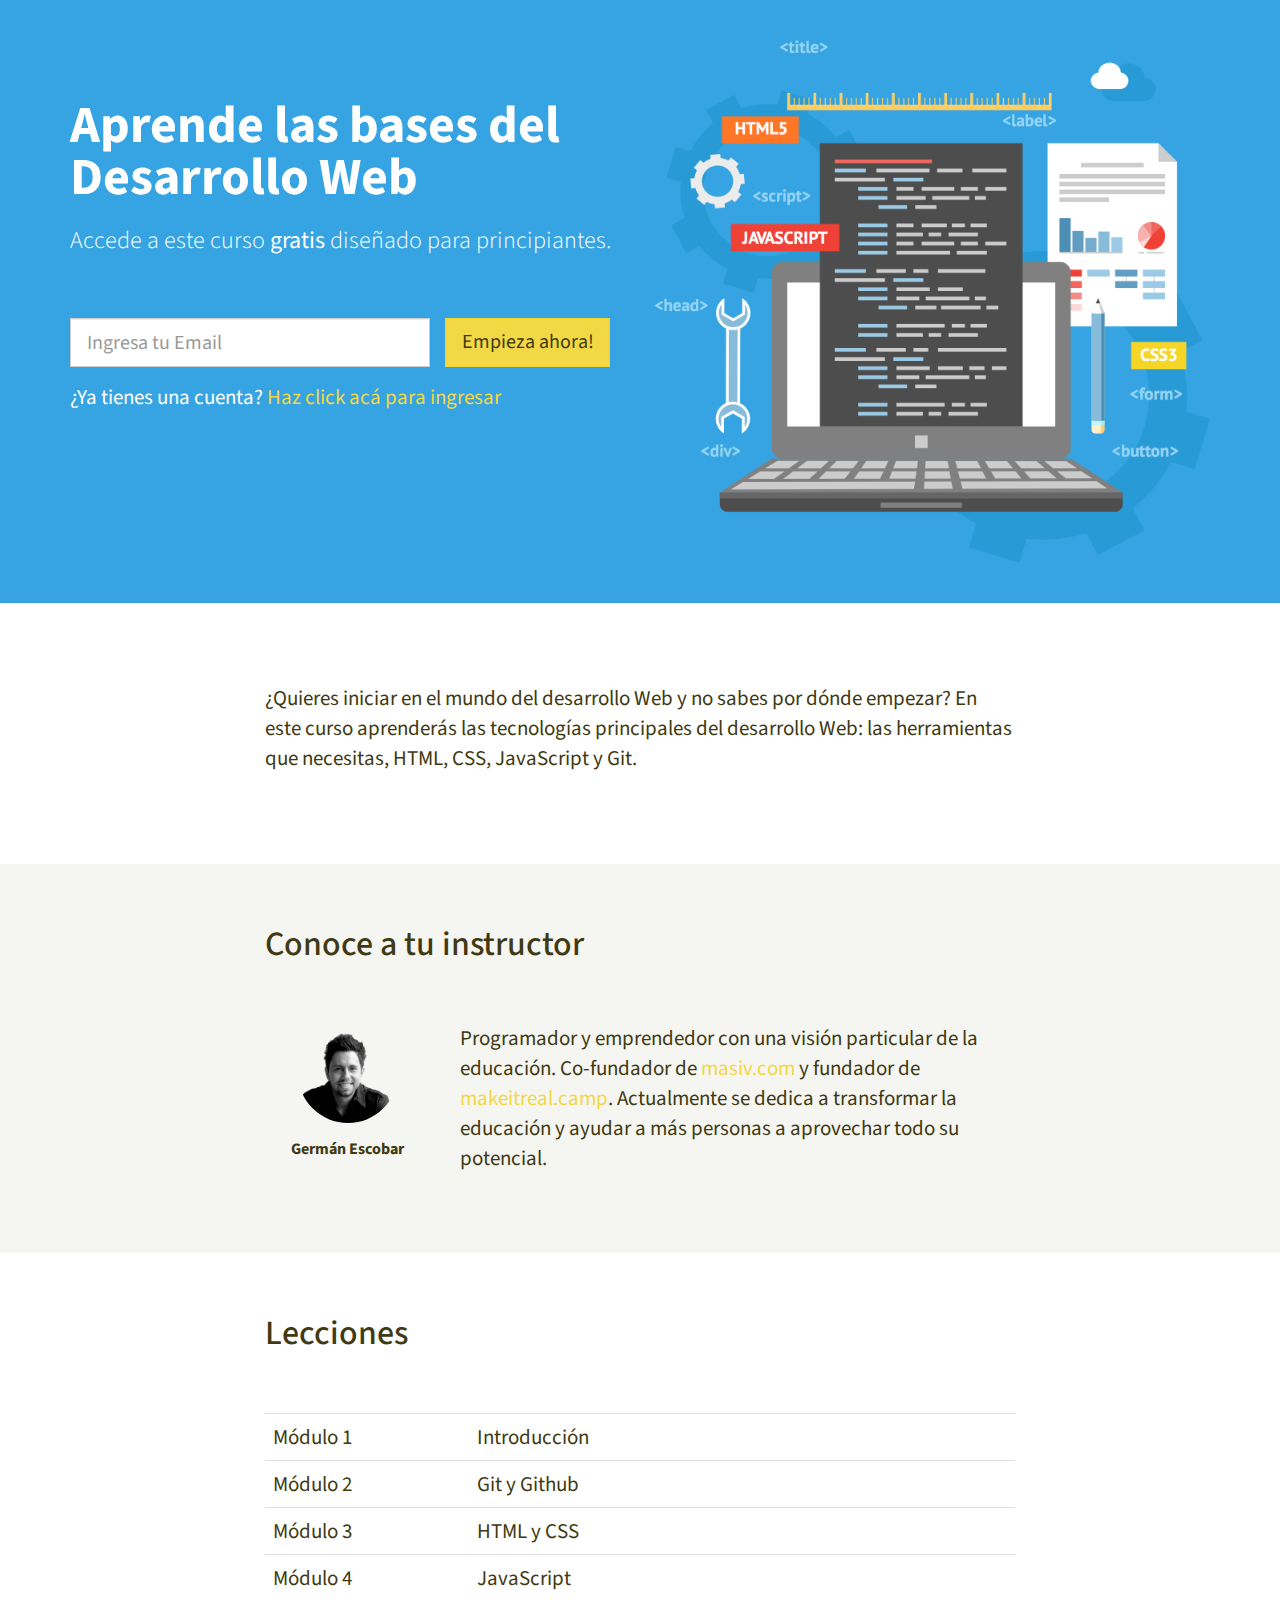
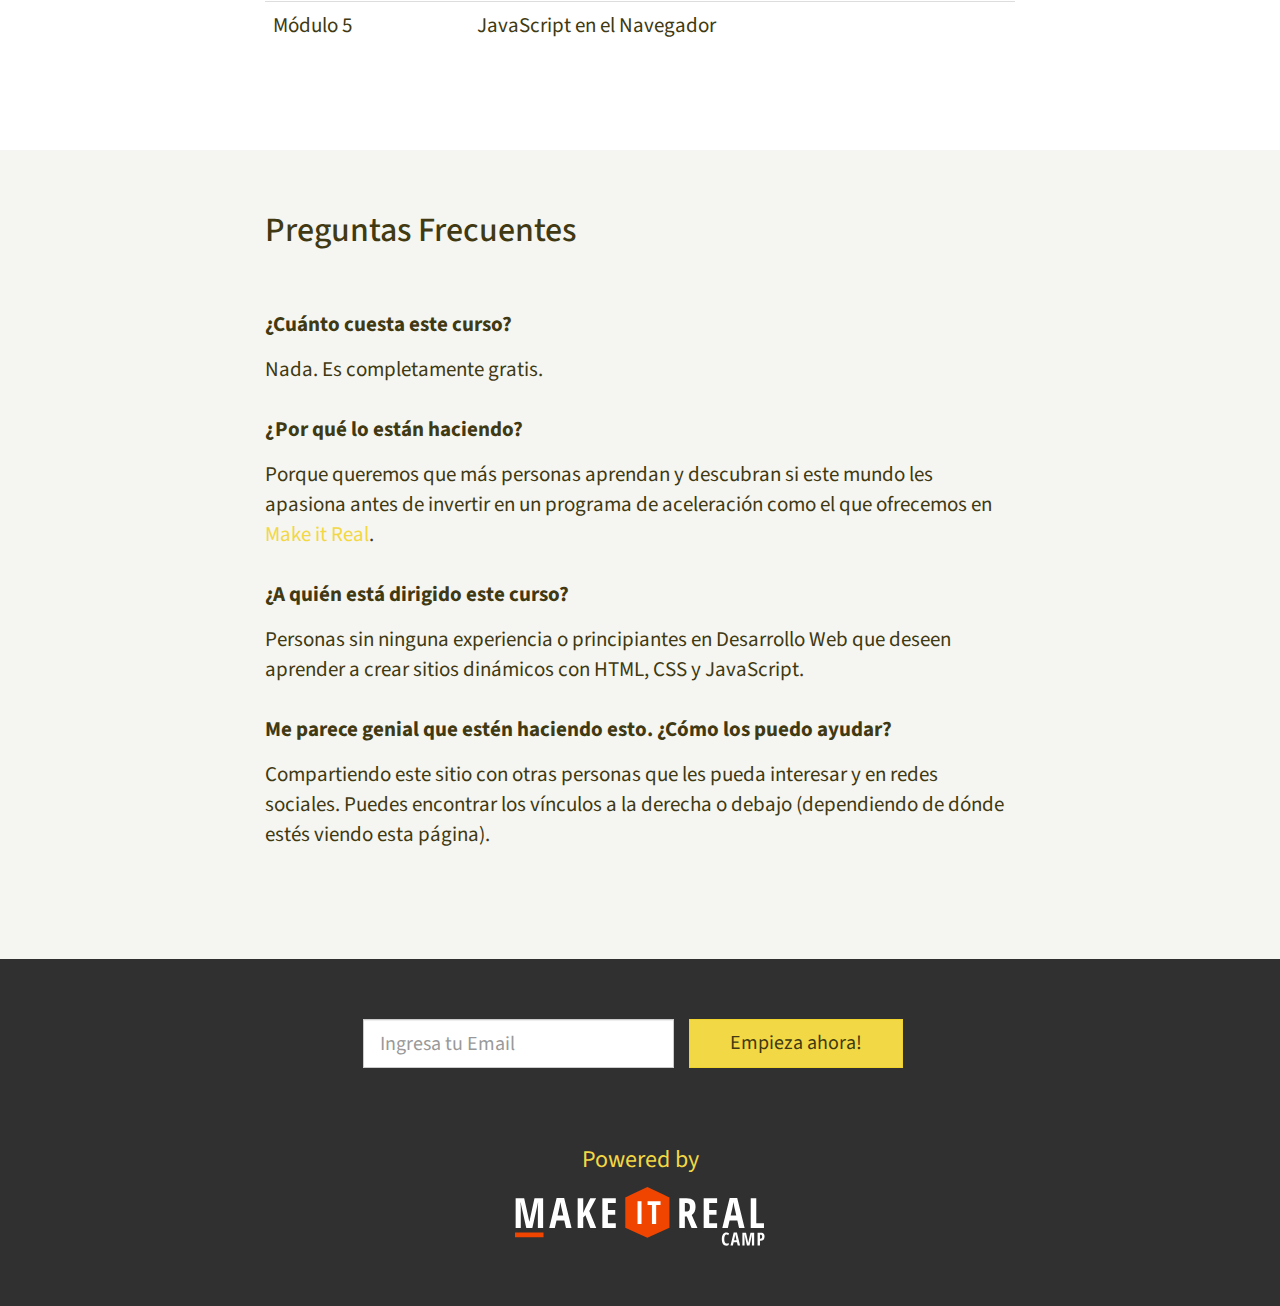
==== index.html @ eae008a5 "Apply changes to integrate with fundamentos" ====
<!DOCTYPE html>
<html lang="en">
<head>
  <meta charset="UTF-8">
  <title>Aprende Desarrollo Web</title>
  <meta name="viewport" content="width=device-width, initial-scale=1.0" />
  <meta name="description" content="Aprende las bases del desarrollo Web gratis" />

  <!-- Twitter Card data -->
  <meta name="twitter:card" content="summary">
  <meta name="twitter:title" content="Aprende Desarrollo Web">
  <meta name="twitter:description" content="Aprende las bases del desarrollo Web gratis">
  <meta name="twitter:image" content="http://aprendedesarrolloweb.com/images/aprende-desarrollo-web-bg.png">

  <!-- Open Graph data -->
  <meta property="og:title" content="Aprende Desarrollo Web" />
  <meta property="og:type" content="article" />
  <meta property="og:url" content="http://aprendedesarrolloweb.com/" />
  <meta property="og:image" content="http://aprendedesarrolloweb.com/images/aprende-desarrollo-web-bg.png" />
  <meta property="og:description" content="Aprende las bases del desarrollo Web gratis" />
  <meta property="og:site_name" content="Aprende Desarrollo Web" />

  <link href="stylesheets/styles.css" rel="stylesheet" type="text/css" />
  <link href='https://fonts.googleapis.com/css?family=Source+Sans+Pro:400,600,700,300' rel='stylesheet' type='text/css'>

  <!-- ConvertLoop -->
  <script>
  !function(t,e,n,s) { t.DPEventsFunction=s,t[s]=t[s] || function() { (t[s].q=t[s].q||[]).push(arguments) }; var c=e.createElement("script"),o=e.getElementsByTagName("script")[0]; c.async=1,c.src=n,o.parentNode.insertBefore(c,o); }(window, document, "//convertloopg.us/v1/loop.min.js", "_dp");

  _dp("configure", { appId: "ed9f94bd" });
  </script>
  <!-- End ConvertLoop -->
</head>
<body>
  <!-- Google Tag Manager -->
  <noscript><iframe src="//www.googletagmanager.com/ns.html?id=GTM-53HHP2"
  height="0" width="0" style="display:none;visibility:hidden"></iframe></noscript>
  <script>(function(w,d,s,l,i){w[l]=w[l]||[];w[l].push({'gtm.start':
  new Date().getTime(),event:'gtm.js'});var f=d.getElementsByTagName(s)[0],
  j=d.createElement(s),dl=l!='dataLayer'?'&l='+l:'';j.async=true;j.src=
  '//www.googletagmanager.com/gtm.js?id='+i+dl;f.parentNode.insertBefore(j,f);
  })(window,document,'script','dataLayer','GTM-53HHP2');</script>
  <!-- End Google Tag Manager -->

  <div class="hero">
    <div class="container">
      <div class="row">
        <div class="col-sm-10 col-sm-offset-1 col-md-6 col-md-offset-0">
          <h1 class="title">Aprende las bases del Desarrollo Web</h1>
          <p class="subtitle">Accede a este curso <strong>gratis</strong> diseñado para principiantes.</p>
          <div class="subscribe-form">
            <form id="subscribe-form" class="validate row">
              <div>
                <div class="form-group col-md-7 col-lg-8">
                  <input type="email" id="email" class="form-control input-lg" placeholder="Ingresa tu Email" required>
                </div>
                <div style="position: absolute; left: -5000px;"><input type="text" name="b_7ceeee60942d89164146c9ddf_d64474c927" tabindex="-1" value=""></div>
                <div class="form-group col-md-5 col-lg-4">
                  <button type="submit" class="cta btn btn-primary btn-lg">Empieza ahora!</button>
                </div>
              </div>
            </form>
            <div class="row">
              <div class="col-xs-12">
                <p>¿Ya tienes una cuenta? <a href="https://app.aprendedesarrolloweb.com/">Haz click acá para ingresar</a></p>
              </div>
            </div>
          </div>
        </div>
        <div class="col-md-6 hidden-xs hidden-sm"><img src="images/aprende-desarrollo-web.png" alt="Aprende Desarrollo Web" class="img-responsive"></div>
      </div>
    </div>
  </div>

  <section class="container info">
    <div class="row">
      <div class="col-sm-10 col-sm-offset-1 col-lg-8 col-lg-offset-2">
        <p>¿Quieres iniciar en el mundo del desarrollo Web y no sabes por dónde empezar? En este curso aprenderás las tecnologías principales del desarrollo Web: las herramientas que necesitas, HTML, CSS, JavaScript y Git.</p>
      </div>
    </div>
  </section>

  <section class="instructor inverse">
    <div class="container">
      <div class="row">
        <div class="col-sm-10 col-sm-offset-1 col-lg-8 col-lg-offset-2">
          <h2>Conoce a tu instructor</h2>
          <div class="row">
            <div class="col-xs-4 col-sm-3 text-center">
              <img src="images/german-escobar.png" alt="Germán Escobar" class="img-circle">
              <div class="instructor-name">Germán Escobar</div>
            </div>
            <div class="col-xs-8 col-sm-9">
              Programador y emprendedor con una visión particular de la educación. Co-fundador de <a href="http://masiv.co/?utm_source=aprende-desarrollo-web&utm_medium=web&utm_campaign=Make%20it%20Real" target="_blank">masiv.com</a> y fundador de <a href="https://makeitreal.camp/?utm_source=aprende-desarrollo-web&utm_medium=web&utm_campaign=inbound" target="_blank">makeitreal.camp</a>. Actualmente se dedica a transformar la educación y ayudar a más personas a aprovechar todo su potencial.
            </div>
          </div>
        </div>
      </div>
    </div>
  </section>

  <section class="container lessons">
    <div class="row">
      <div class="col-sm-10 col-sm-offset-1 col-lg-8 col-lg-offset-2">
        <h2>Lecciones</h2>

        <table class="table">
          <tr>
            <td>Módulo 1</td>
            <td>Introducción</td>
          </tr>
          <tr>
            <td>Módulo 2</td>
            <td>Git y Github</td>
          </tr>
          <tr>
            <td>Módulo 3</td>
            <td>HTML y CSS</td>
          </tr>
          <tr>
            <td>Módulo 4</td>
            <td>JavaScript</td>
          </tr>
          <tr>
            <td>Módulo 5</td>
            <td>JavaScript en el Navegador</td>
          </tr>
        </table>
      </div>
    </div>
  </section>

  <section class="faq inverse">
    <div class="container">
      <div class="row">
        <div class="col-sm-10 col-sm-offset-1 col-lg-8 col-lg-offset-2">
          <h2>Preguntas Frecuentes</h2>

          <div class="question">
            <div class="question-title">¿Cuánto cuesta este curso?</div>
            <p>Nada. Es completamente gratis.</p>
          </div>

          <div class="question">
            <div class="question-title">¿Por qué lo están haciendo?</div>
            <p>Porque queremos que más personas aprendan y descubran si este mundo les apasiona antes de invertir en un programa de aceleración como el que ofrecemos en <a href="http://www.makeitreal.camp/?utm_source=aprende-desarrollo-web&utm_medium=web&utm_campaign=inbound">Make it Real</a>.</p>
          </div>

          <div class="question">
            <div class="question-title">¿A quién está dirigido este curso?</div>
            <p>Personas sin ninguna experiencia o principiantes en Desarrollo Web que deseen aprender a crear sitios dinámicos con HTML, CSS y JavaScript.</p>
          </div>

          <div class="question">
            <div class="question-title">Me parece genial que estén haciendo esto. ¿Cómo los puedo ayudar?</div>
            <p>Compartiendo este sitio con otras personas que les pueda interesar y en redes sociales. Puedes encontrar los vínculos a la derecha o debajo (dependiendo de dónde estés viendo esta página).</p>
          </div>
        </div>
      </div>
    </div>
  </section>

  <footer>
    <div class="container">
      <div class="row">
        <div class="col-sm-8 col-sm-offset-2 col-md-6 col-md-offset-3">
          <div class="subscribe-form">
            <form id="subscribe-form" class="validate row">
              <div class="form-group col-md-7">
                <input type="email" id="email" class="form-control input-lg" placeholder="Ingresa tu Email" required>
              </div>
              <div style="position: absolute; left: -5000px;"><input type="text" name="b_7ceeee60942d89164146c9ddf_d64474c927" tabindex="-1" value=""></div>
              <div class="form-group col-md-5">
                <button type="submit" class="cta btn btn-primary btn-lg">Empieza ahora!</button>
              </div>
            </form>
          </div>
        </div>
      </div>

      <div class="row powered-by">
        <div class="col-sm-12">
          <a href="http://www.makeitreal.camp/?utm_source=aprende-desarrollo-web&utm_medium=web&utm_campaign=inbound" target="_blank"><span>Powered by</span> <img src="images/make-it-real-logo.svg" alt="Make it Real"></a>
        </div>
      </div>
    </div>
  </footer>

  <script type="text/javascript" src="//s7.addthis.com/js/300/addthis_widget.js#pubid=ra-53d2833b1967bc57" async="async"></script>
  <script src="https://ajax.googleapis.com/ajax/libs/jquery/2.2.4/jquery.min.js"></script>
  <script>
    var validateForm = function(el) {
      var isValid = true;
      if (!validateField($('#email', el), isBlank, "Campo requerido")) {
        $('#email', el).one('change', function() {
          validateForm(el);
        });
        isValid = false;
      } else if (!validateField($('#email', el), isEmail, "Email inválido")) {
        $('#email', el).one('change', function() {
          validateForm(el);
        });
        isValid = false;
      }
      return isValid;
    }

    var validateField = function(selector, validFn, message) {
      var formGroup = selector.closest('.form-group');
      formGroup.removeClass("has-error");
      $('.help-block', formGroup).remove();

      var val = selector.val();
      if (!validFn(val)) {
        selector.closest('.form-group').addClass("has-error").append('<span class="help-block">' + message + '</span>');
        return false;
      }

      return true;
    };

    var isBlank = function(val) {
      return val.trim().length !== 0;
    };

    var isEmail = function(val) {
      return /(.+)@(.+){2,}\.(.+){2,}/.test(val);
    }

    $('.subscribe-form form').on('submit', function(e) {
      e.preventDefault();

      var isValid = validateForm($(this));

      var email = $('#email', $(this)).val()
      if (isValid) {
        _dp('track', 'subscribed-aprende-desarrollo-web', {
            person: { email }
          });
        fetch("https://app.aprendedesarrolloweb.com/api/invitations/send", {
          method: "POST",
          headers: {
            'Content-Type': 'application/json',
          },
          body: JSON.stringify({ email })
        }).then(function() {
          $('.subscribe-form').replaceWith('<p class="thanks">Todo listo para que empieces a aprender. En unos minutos recibirás un correo de activación para que empieces tu primera lección!</p>')
        }).catch(function(e) {
          console.log(e)
          $('.subscribe-form').replaceWith('<p class="error">Ocurrió un error inesperado, por favor refresca la página e intenta nuevamente.</p>')
        })
      }
    });
  </script>
</body>
</html>
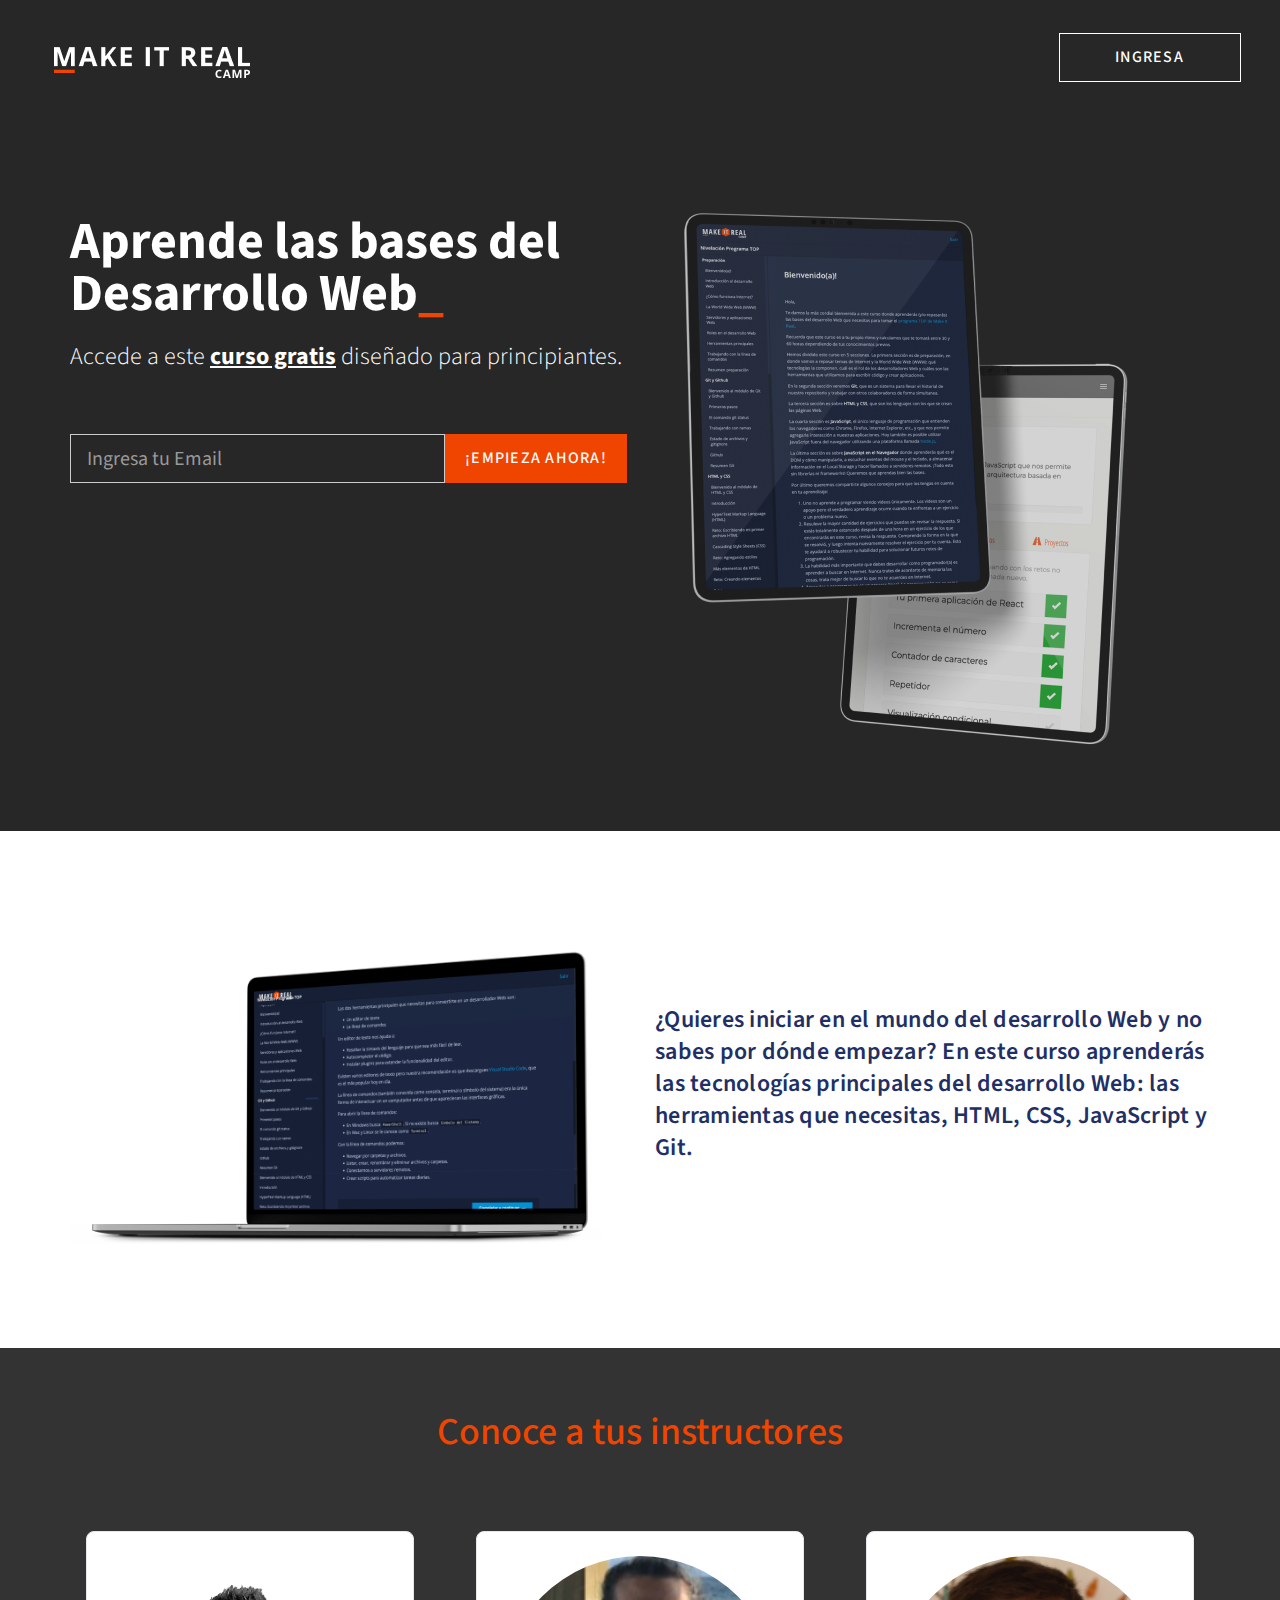
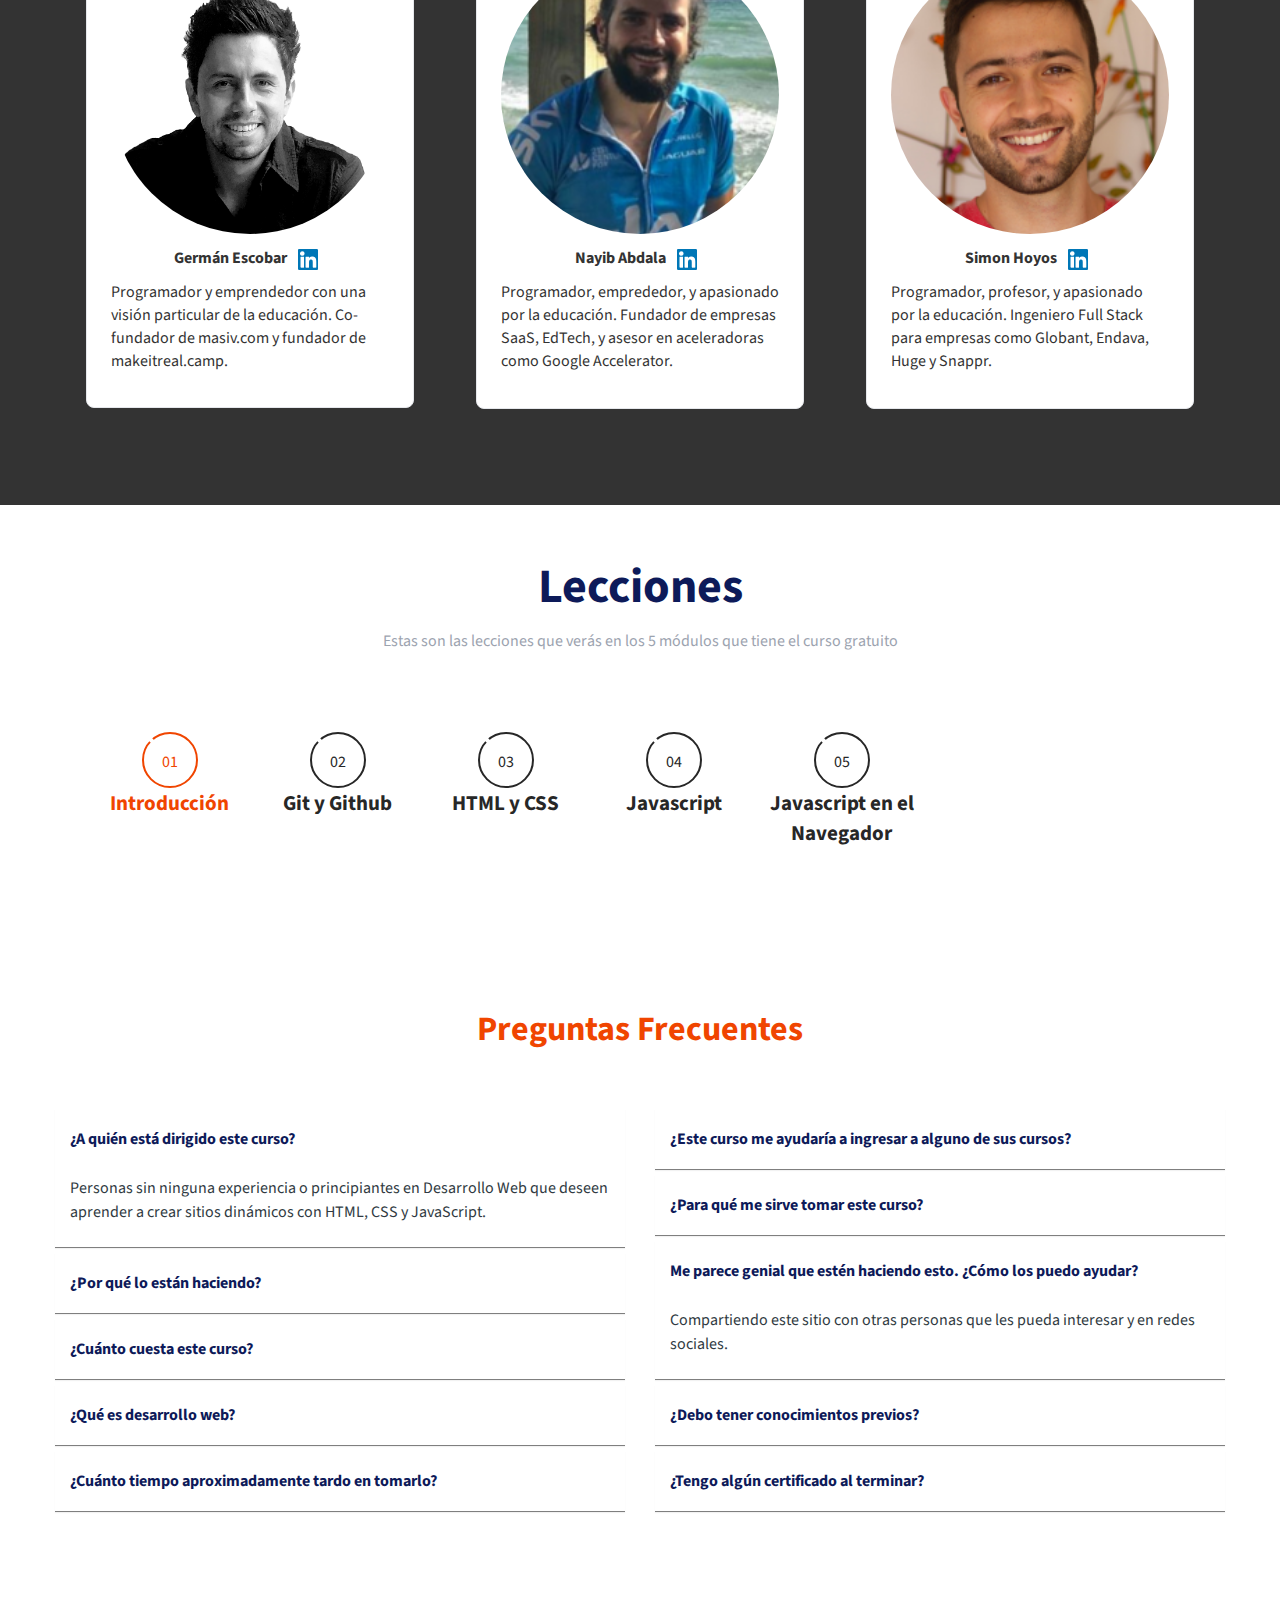
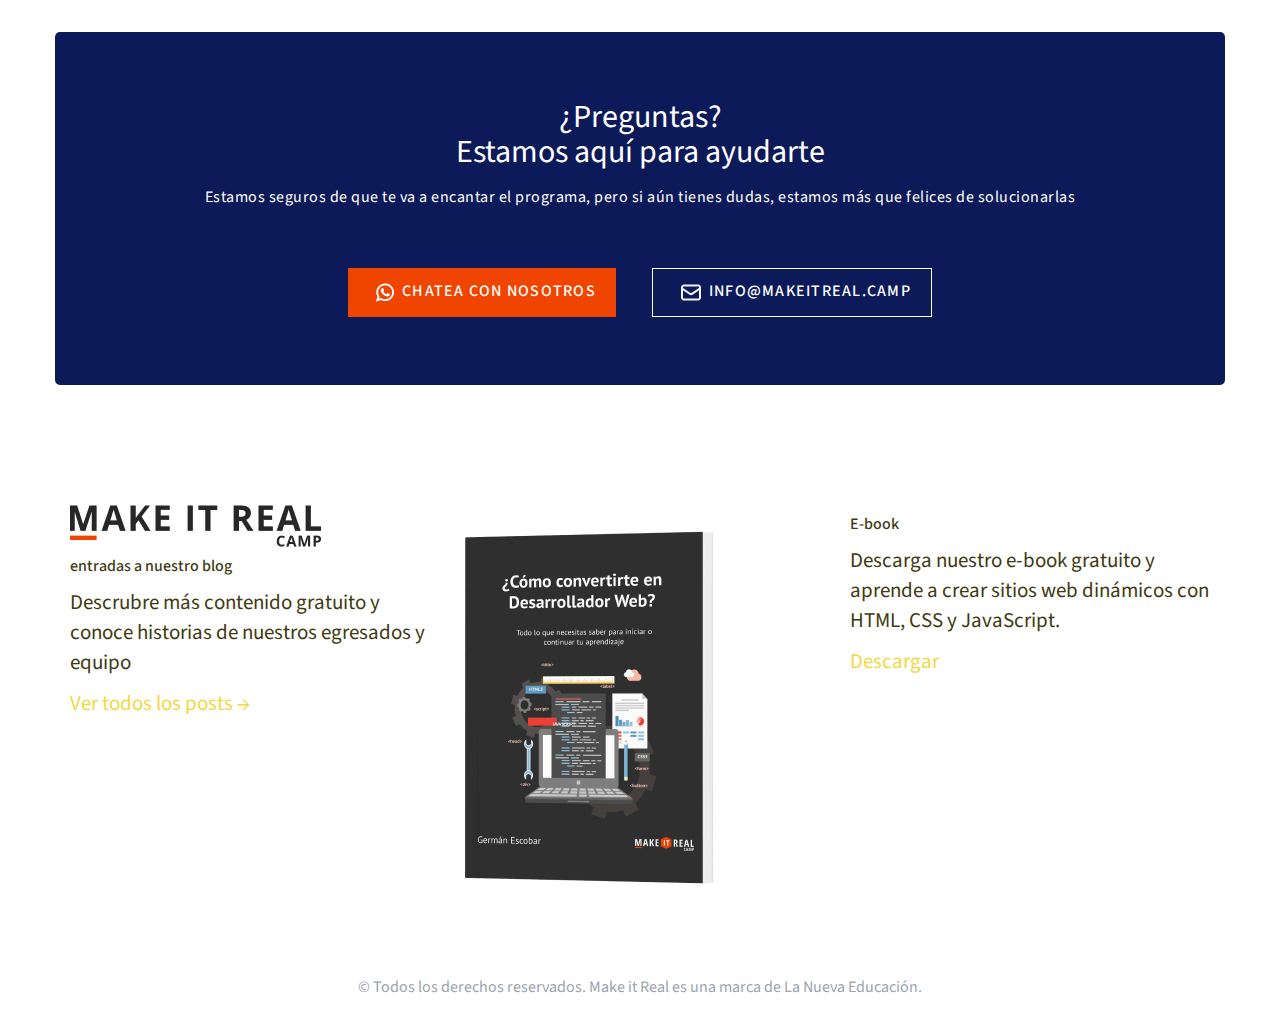
==== commit b57df05b: "falta formulario" ====
--- a/index.html
+++ b/index.html
@@ -19,10 +19,10 @@
   <meta property="og:image" content="http://aprendedesarrolloweb.com/images/aprende-desarrollo-web-bg.png" />
   <meta property="og:description" content="Aprende las bases del desarrollo Web gratis" />
   <meta property="og:site_name" content="Aprende Desarrollo Web" />
+  <meta name="facebook-domain-verification" content="93i8f3onm01jq9hp5j5u5d3hte9t0h" />
 
   <link href="stylesheets/styles.css" rel="stylesheet" type="text/css" />
   <link href='https://fonts.googleapis.com/css?family=Source+Sans+Pro:400,600,700,300' rel='stylesheet' type='text/css'>
-
   <!-- ConvertLoop -->
   <script>
   !function(t,e,n,s) { t.DPEventsFunction=s,t[s]=t[s] || function() { (t[s].q=t[s].q||[]).push(arguments) }; var c=e.createElement("script"),o=e.getElementsByTagName("script")[0]; c.async=1,c.src=n,o.parentNode.insertBefore(c,o); }(window, document, "//convertloopg.us/v1/loop.min.js", "_dp");
@@ -32,129 +32,388 @@
   <!-- End ConvertLoop -->
 </head>
 <body>
-  <!-- Google Tag Manager -->
-  <noscript><iframe src="//www.googletagmanager.com/ns.html?id=GTM-53HHP2"
-  height="0" width="0" style="display:none;visibility:hidden"></iframe></noscript>
-  <script>(function(w,d,s,l,i){w[l]=w[l]||[];w[l].push({'gtm.start':
-  new Date().getTime(),event:'gtm.js'});var f=d.getElementsByTagName(s)[0],
-  j=d.createElement(s),dl=l!='dataLayer'?'&l='+l:'';j.async=true;j.src=
-  '//www.googletagmanager.com/gtm.js?id='+i+dl;f.parentNode.insertBefore(j,f);
-  })(window,document,'script','dataLayer','GTM-53HHP2');</script>
-  <!-- End Google Tag Manager -->
-
+<!-- Google tag (gtag.js) -->
+<script async src="https://www.googletagmanager.com/gtag/js?id=G-N7KF1VN887"></script>
+<script>
+  window.dataLayer = window.dataLayer || [];
+  function gtag(){dataLayer.push(arguments);}
+  gtag('js', new Date());
+  gtag('config', 'G-N7KF1VN887');
+</script>
+
+  <!-- Meta Pixel Code -->
+  <script>
+    !function(f,b,e,v,n,t,s)
+    {if(f.fbq)return;n=f.fbq=function(){n.callMethod?
+    n.callMethod.apply(n,arguments):n.queue.push(arguments)};
+    if(!f._fbq)f._fbq=n;n.push=n;n.loaded=!0;n.version='2.0';
+    n.queue=[];t=b.createElement(e);t.async=!0;
+    t.src=v;s=b.getElementsByTagName(e)[0];
+    s.parentNode.insertBefore(t,s)}(window, document,'script',
+    'https://connect.facebook.net/en_US/fbevents.js');
+    fbq('init', '714033292065174');
+    fbq('track', 'PageView');
+    </script>
+    <noscript><img height="1" width="1" style="display:none"
+    src="https://www.facebook.com/tr?id=714033292065174&ev=PageView&noscript=1"
+    /></noscript>
+  <!-- End Meta Pixel Code -->
+
+  <nav class="navbar navbar-section">
+    <div class="container-fluid">
+      <div class="navbar-header">
+        <a class="navbar-brand" href="#">
+          <img alt="Brand" src="images/Logo.png">
+        </a>
+      </div>
+      <div class="nav navbar-nav navbar-right login-btn">
+        <a href="https://app.aprendedesarrolloweb.com/login">Ingresa</a>
+      </div>
+    </div>
+  </nav>
   <div class="hero">
     <div class="container">
       <div class="row">
         <div class="col-sm-10 col-sm-offset-1 col-md-6 col-md-offset-0">
-          <h1 class="title">Aprende las bases del Desarrollo Web</h1>
-          <p class="subtitle">Accede a este curso <strong>gratis</strong> diseñado para principiantes.</p>
-          <div class="subscribe-form">
-            <form id="subscribe-form" class="validate row">
-              <div>
-                <div class="form-group col-md-7 col-lg-8">
-                  <input type="email" id="email" class="form-control input-lg" placeholder="Ingresa tu Email" required>
+          <div class="title">Aprende las bases del Desarrollo Web</div>
+          <div class="subtitle">Accede a este <strong>curso gratis</strong> diseñado para principiantes.</div>
+          <form action="//camp.us9.list-manage.com/subscribe/post?u=7ceeee60942d89164146c9ddf&amp;id=d64474c927" method="post" id="mc-embedded-subscribe-form" name="mc-embedded-subscribe-form" class="validate row" target="_blank" novalidate>
+            <div class="form-group col-md-7 col-lg-8">
+              <input type="email" name="EMAIL" id="mce-EMAIL" class="form-control input-lg" placeholder="Ingresa tu Email" required>
+            </div>
+            <div style="position: absolute; left: -5000px;"><input type="text" name="b_7ceeee60942d89164146c9ddf_d64474c927" tabindex="-1" value=""></div>
+            <div class="form-group col-md-5 col-lg-4">
+              <button type="submit" class="cta btn btn-primary btn-lg">¡Empieza ahora!</button>
+            </div>
+          </form>
+        </div>
+        <div class="col-md-6 hidden-xs hidden-sm"><img src="images/tablet-image.png" alt="Aprende Desarrollo Web" class="img-responsive"></div>
+      </div>
+    </div>
+  </div>
+
+  <section class="container info">
+    <div class="row">
+      <div class="col-md-6 hidden-xs hidden-sm"><img src="images/laptop-image.png" alt="Aprende Desarrollo Web" class="img-responsive"></div>
+      <div class="col-md-6">
+        <p class="description">¿Quieres iniciar en el mundo del desarrollo Web y no sabes por dónde empezar? En este curso aprenderás las tecnologías principales del desarrollo Web: las herramientas que necesitas, HTML, CSS, JavaScript y Git.</p>
+      </div>
+    </div>
+  </section>
+
+  <section class="instructor">
+    <div class="container">
+      <h2>Conoce a tus instructores</h2>
+      <div class="row">
+        <div class="col-8 col-md-6 col-lg-4">
+          <div class="card mb-4">
+            <img src="images/german-escobar.png" alt="Germán Escobar" class="img-circle card-img">
+            <div class="card-body">
+              <h4 class="card-title instructor-name">Germán Escobar <a href="https://www.linkedin.com/in/germanescobar/"><img src="images/linkedin.png" alt="LinkedIn" /></a></h4>
+              <p class="card-text">Programador y emprendedor con una visión particular de la educación. Co-fundador de masiv.com y fundador de makeitreal.camp.</p>
+            </div>
+          </div>
+        </div>
+        <div class="col-8 col-md-6 col-lg-4">
+          <div class="card mb-4">
+            <img src="images/nayib-abdala.png" alt="Nayib Abdala" class="img-circle card-img">
+            <div class="card-body">
+                <h4 class="card-title instructor-name">Nayib Abdala <a href="https://www.linkedin.com/in/nayibabdala/"><img src="images/linkedin.png" alt="LinkedIn" /></a></h4>
+                <p class="card-text">Programador, emprededor, y apasionado por la educación. Fundador de empresas SaaS, EdTech, y asesor en aceleradoras como Google Accelerator.</p>
+            </div>
+          </div>
+        </div>
+        <div class="col-8 col-md-6 col-lg-4">
+          <div class="card mb-4">
+            <img src="images/simon-hoyos.png" alt="Simon Hoyos" class="img-circle card-img">
+            <div class="card-body">
+                <h4 class="card-title instructor-name">Simon Hoyos <a href="https://www.linkedin.com/in/simonhoyos/"><img src="images/linkedin.png" alt="LinkedIn" /></a></h4>
+                <p class="card-text">Programador, profesor, y apasionado por la educación. Ingeniero Full Stack para empresas como Globant, Endava, Huge y Snappr.</p>
+            </div>
+          </div>
+        </div>
+      </div>
+    </div>
+  </section>
+
+  <section class="container lessons">
+    <div class="row">
+      <div class="col">
+        <div class="lessons-heading">
+          <h2 class="title"">Lecciones</h2>
+          <p class="description">Estas son las lecciones que verás en los 5 módulos que tiene el curso gratuito</p>
+        </div>
+
+        <div class="tab-menu">
+          <ul class='nav nav-pills'>
+              <li class='col-3 nav-item' role='presentation' key={index}>
+                <button
+                  class="nav-link active"
+                  type='button'
+                >
+                  <span>01</span>
+                </button>
+                <label>Introducción</label>
+              </li>
+              <li class='col-3 nav-item' role='presentation' key={index}>
+                <button
+                  class="nav-link"
+                  type='button'
+                >
+                  <span>02</span>
+                </button>
+                <label>Git y Github</label>
+              </li>
+              <li class='col-3 nav-item' role='presentation' key={index}>
+                <button
+                  class="nav-link"
+                  type='button'
+                >
+                  <span>03</span>
+                </button>
+                <label>HTML y CSS</label>
+              </li>
+              <li class='col-3 nav-item' role='presentation' key={index}>
+                <button
+                  class="nav-link"
+                  type='button'
+                >
+                  <span>04</span>
+                </button>
+                <label>Javascript</label>
+              </li>
+              <li class='col-3 nav-item' role='presentation' key={index}>
+                <button
+                  class="nav-link"
+                  type='button'
+                >
+                  <span>05</span>
+                </button>
+                <label>Javascript en el Navegador</label>
+              </li>
+          </ul>
+        </div>
+      </div>
+    </div>
+  </section>
+
+  <section class="faq">
+    <div class="container">
+      <div class="row">
+        <div class="col">
+          <h2 class="title">Preguntas Frecuentes</h2>
+          <div class="row questions">
+            <div class="panel-group" id="accordion" role="tablist" aria-multiselectable="true">
+              <div class="col-sm-6">
+                  <div class="panel panel-default question">
+                    <div class="panel-heading" role="tab" id="headingOne">
+                      <h4 class="panel-title">
+                        <a role="button" data-toggle="collapse" data-parent="#accordion" href="#collapseOne" aria-expanded="true" aria-controls="collapseOne">
+                          ¿A quién está dirigido este curso?
+                        </a>
+                      </h4>
+                    </div>
+                    <div id="collapseOne" class="panel-collapse collapse in" role="tabpanel" aria-labelledby="headingOne">
+                      <div class="panel-body">
+                        Personas sin ninguna experiencia o principiantes en Desarrollo Web que deseen aprender a crear sitios dinámicos con HTML, CSS y JavaScript.
+                      </div>
+                    </div>
+                  </div>
+                  <div class="panel panel-default question">
+                    <div class="panel-heading" role="tab" id="headingTwo">
+                      <h4 class="panel-title">
+                        <a class="collapsed" role="button" data-toggle="collapse" data-parent="#accordion" href="#collapseTwo" aria-expanded="false" aria-controls="collapseTwo">
+                          ¿Por qué lo están haciendo?
+                        </a>
+                      </h4>
+                    </div>
+                    <div id="collapseTwo" class="panel-collapse collapse" role="tabpanel" aria-labelledby="headingTwo">
+                      <div class="panel-body">
+                        Anim pariatur cliche reprehenderit, enim eiusmod high life accusamus terry richardson ad squid. 3 wolf moon officia aute, non cupidatat skateboard dolor brunch. Food truck quinoa nesciunt laborum eiusmod. Brunch 3 wolf moon tempor, sunt aliqua put a bird on it squid single-origin coffee nulla assumenda shoreditch et. Nihil anim keffiyeh helvetica, craft beer labore wes anderson cred nesciunt sapiente ea proident. Ad vegan excepteur butcher vice lomo. Leggings occaecat craft beer farm-to-table, raw denim aesthetic synth nesciunt you probably haven't heard of them accusamus labore sustainable VHS.
+                      </div>
+                    </div>
+                  </div>
+                  <div class="panel panel-default question">
+                    <div class="panel-heading" role="tab" id="headingThree">
+                      <h4 class="panel-title">
+                        <a class="collapsed" role="button" data-toggle="collapse" data-parent="#accordion" href="#collapseThree" aria-expanded="false" aria-controls="collapseThree">
+                          ¿Cuánto cuesta este curso?
+                        </a>
+                      </h4>
+                    </div>
+                    <div id="collapseThree" class="panel-collapse collapse" role="tabpanel" aria-labelledby="headingThree">
+                      <div class="panel-body">
+                        Anim pariatur cliche reprehenderit, enim eiusmod high life accusamus terry richardson ad squid. 3 wolf moon officia aute, non cupidatat skateboard dolor brunch. Food truck quinoa nesciunt laborum eiusmod. Brunch 3 wolf moon tempor, sunt aliqua put a bird on it squid single-origin coffee nulla assumenda shoreditch et. Nihil anim keffiyeh helvetica, craft beer labore wes anderson cred nesciunt sapiente ea proident. Ad vegan excepteur butcher vice lomo. Leggings occaecat craft beer farm-to-table, raw denim aesthetic synth nesciunt you probably haven't heard of them accusamus labore sustainable VHS.
+                      </div>
+                    </div>
+                  </div>
+                  <div class="panel panel-default question">
+                    <div class="panel-heading" role="tab" id="headingThree">
+                      <h4 class="panel-title">
+                        <a class="collapsed" role="button" data-toggle="collapse" data-parent="#accordion" href="#collapseThree" aria-expanded="false" aria-controls="collapseThree">
+                          ¿Qué es desarrollo web?
+                        </a>
+                      </h4>
+                    </div>
+                    <div id="collapseThree" class="panel-collapse collapse" role="tabpanel" aria-labelledby="headingThree">
+                      <div class="panel-body">
+                        Anim pariatur cliche reprehenderit, enim eiusmod high life accusamus terry richardson ad squid. 3 wolf moon officia aute, non cupidatat skateboard dolor brunch. Food truck quinoa nesciunt laborum eiusmod. Brunch 3 wolf moon tempor, sunt aliqua put a bird on it squid single-origin coffee nulla assumenda shoreditch et. Nihil anim keffiyeh helvetica, craft beer labore wes anderson cred nesciunt sapiente ea proident. Ad vegan excepteur butcher vice lomo. Leggings occaecat craft beer farm-to-table, raw denim aesthetic synth nesciunt you probably haven't heard of them accusamus labore sustainable VHS.
+                      </div>
+                    </div>
+                  </div>
+                  <div class="panel panel-default question">
+                    <div class="panel-heading" role="tab" id="headingThree">
+                      <h4 class="panel-title">
+                        <a class="collapsed" role="button" data-toggle="collapse" data-parent="#accordion" href="#collapseThree" aria-expanded="false" aria-controls="collapseThree">
+                          ¿Cuánto tiempo aproximadamente tardo en tomarlo?
+                        </a>
+                      </h4>
+                    </div>
+                    <div id="collapseThree" class="panel-collapse collapse" role="tabpanel" aria-labelledby="headingThree">
+                      <div class="panel-body">
+                        Anim pariatur cliche reprehenderit, enim eiusmod high life accusamus terry richardson ad squid. 3 wolf moon officia aute, non cupidatat skateboard dolor brunch. Food truck quinoa nesciunt laborum eiusmod. Brunch 3 wolf moon tempor, sunt aliqua put a bird on it squid single-origin coffee nulla assumenda shoreditch et. Nihil anim keffiyeh helvetica, craft beer labore wes anderson cred nesciunt sapiente ea proident. Ad vegan excepteur butcher vice lomo. Leggings occaecat craft beer farm-to-table, raw denim aesthetic synth nesciunt you probably haven't heard of them accusamus labore sustainable VHS.
+                      </div>
+                    </div>
+                  </div>
+              </div>
+              <div class="col-sm-6">
+                <div class="panel panel-default question">
+                  <div class="panel-heading" role="tab" id="headingOne">
+                    <h4 class="panel-title">
+                      <a role="button" data-toggle="collapse" data-parent="#accordion" href="#collapseOne" aria-expanded="true" aria-controls="collapseOne">
+                        ¿Este curso me ayudaría a ingresar a alguno de sus cursos?
+                      </a>
+                    </h4>
+                  </div>
+                  <div id="collapseOne" class="panel-collapse collapse" role="tabpanel" aria-labelledby="headingOne">
+                    <div class="panel-body">
+                      Anim pariatur cliche reprehenderit, enim eiusmod high life accusamus terry richardson ad squid. 3 wolf moon officia aute, non cupidatat skateboard dolor brunch. Food truck quinoa nesciunt laborum eiusmod. Brunch 3 wolf moon tempor, sunt aliqua put a bird on it squid single-origin coffee nulla assumenda shoreditch et. Nihil anim keffiyeh helvetica, craft beer labore wes anderson cred nesciunt sapiente ea proident. Ad vegan excepteur butcher vice lomo. Leggings occaecat craft beer farm-to-table, raw denim aesthetic synth nesciunt you probably haven't heard of them accusamus labore sustainable VHS.
+                    </div>
+                  </div>
                 </div>
-                <div style="position: absolute; left: -5000px;"><input type="text" name="b_7ceeee60942d89164146c9ddf_d64474c927" tabindex="-1" value=""></div>
-                <div class="form-group col-md-5 col-lg-4">
-                  <button type="submit" class="cta btn btn-primary btn-lg">Empieza ahora!</button>
+                <div class="panel panel-default question">
+                  <div class="panel-heading" role="tab" id="headingOne">
+                    <h4 class="panel-title">
+                      <a role="button" data-toggle="collapse" data-parent="#accordion" href="#collapseOne" aria-expanded="true" aria-controls="collapseOne">
+                        ¿Para qué me sirve tomar este curso?
+                      </a>
+                    </h4>
+                  </div>
+                  <div id="collapseOne" class="panel-collapse collapse" role="tabpanel" aria-labelledby="headingOne">
+                    <div class="panel-body">
+                      Anim pariatur cliche reprehenderit, enim eiusmod high life accusamus terry richardson ad squid. 3 wolf moon officia aute, non cupidatat skateboard dolor brunch. Food truck quinoa nesciunt laborum eiusmod. Brunch 3 wolf moon tempor, sunt aliqua put a bird on it squid single-origin coffee nulla assumenda shoreditch et. Nihil anim keffiyeh helvetica, craft beer labore wes anderson cred nesciunt sapiente ea proident. Ad vegan excepteur butcher vice lomo. Leggings occaecat craft beer farm-to-table, raw denim aesthetic synth nesciunt you probably haven't heard of them accusamus labore sustainable VHS.
+                    </div>
+                  </div>
+                </div>
+                <div class="panel panel-default question">
+                  <div class="panel-heading" role="tab" id="headingOne">
+                    <h4 class="panel-title">
+                      <a role="button" data-toggle="collapse" data-parent="#accordion" href="#collapseOne" aria-expanded="true" aria-controls="collapseOne">
+                        Me parece genial que estén haciendo esto. ¿Cómo los puedo ayudar?
+                      </a>
+                    </h4>
+                  </div>
+                  <div id="collapseOne" class="panel-collapse collapse in" role="tabpanel" aria-labelledby="headingOne">
+                    <div class="panel-body">
+                      Compartiendo este sitio con otras personas que les pueda interesar y en redes sociales.
+                    </div>
+                  </div>
+                </div>
+                <div class="panel panel-default question">
+                  <div class="panel-heading" role="tab" id="headingOne">
+                    <h4 class="panel-title">
+                      <a role="button" data-toggle="collapse" data-parent="#accordion" href="#collapseOne" aria-expanded="true" aria-controls="collapseOne">
+                        ¿Debo tener conocimientos previos?
+                      </a>
+                    </h4>
+                  </div>
+                  <div id="collapseOne" class="panel-collapse collapse" role="tabpanel" aria-labelledby="headingOne">
+                    <div class="panel-body">
+                      Anim pariatur cliche reprehenderit, enim eiusmod high life accusamus terry richardson ad squid. 3 wolf moon officia aute, non cupidatat skateboard dolor brunch. Food truck quinoa nesciunt laborum eiusmod. Brunch 3 wolf moon tempor, sunt aliqua put a bird on it squid single-origin coffee nulla assumenda shoreditch et. Nihil anim keffiyeh helvetica, craft beer labore wes anderson cred nesciunt sapiente ea proident. Ad vegan excepteur butcher vice lomo. Leggings occaecat craft beer farm-to-table, raw denim aesthetic synth nesciunt you probably haven't heard of them accusamus labore sustainable VHS.
+                    </div>
+                  </div>
+                </div>
+                <div class="panel panel-default question">
+                  <div class="panel-heading" role="tab" id="headingOne">
+                    <h4 class="panel-title">
+                      <a role="button" data-toggle="collapse" data-parent="#accordion" href="#collapseOne" aria-expanded="true" aria-controls="collapseOne">
+                        ¿Tengo algún certificado al terminar?
+                      </a>
+                    </h4>
+                  </div>
+                  <div id="collapseOne" class="panel-collapse collapse" role="tabpanel" aria-labelledby="headingOne">
+                    <div class="panel-body">
+                      Anim pariatur cliche reprehenderit, enim eiusmod high life accusamus terry richardson ad squid. 3 wolf moon officia aute, non cupidatat skateboard dolor brunch. Food truck quinoa nesciunt laborum eiusmod. Brunch 3 wolf moon tempor, sunt aliqua put a bird on it squid single-origin coffee nulla assumenda shoreditch et. Nihil anim keffiyeh helvetica, craft beer labore wes anderson cred nesciunt sapiente ea proident. Ad vegan excepteur butcher vice lomo. Leggings occaecat craft beer farm-to-table, raw denim aesthetic synth nesciunt you probably haven't heard of them accusamus labore sustainable VHS.
+                    </div>
+                  </div>
+                </div>
+            </div>
+          </div>
+          </div>
+        </div>
+      </div>
+    </div>
+  </section>
+
+  <section class="contact">
+    <div class="container container-bg">
+      <div class="row">
+        <div class="col">
+          <div class="info-questions">
+            <h2>¿Preguntas? <br/> Estamos aquí para ayudarte</h2>
+            <p>Estamos seguros de que te va a encantar el programa, pero si aún tienes dudas, estamos más que felices de solucionarlas</p>
+            <div class="info-buttons">
+              <a href="https://wa.me/573197378826?text=Hola!%20Me%20gustar%C3%ADa%20m%C3%A1s%20informaci%C3%B3n%20sobre%20el%20programa%20%2F%20curso%20de%20" target="_blank" rel="noreferrer"><button><img src="images/whatsapp-icon.png" /><span>Chatea con nosotros</span></button></a>
+              <button><img src="images/email-icon.png" /><span>info@makeitreal.camp</span></button>
+            </div>
+          </div>
+        </div>
+      </div>
+    </div>
+  </section>
+
+  <section class="e-book">
+    <div class="container content-library">
+      <div class="row">
+        <div class="col-lg-4 blog">
+          <div class="logo">
+            <img src="images/logo-black.png" alt="Make it Real">
+          </div>
+          <h5 class="title">entradas a nuestro blog</h5>
+          <p class="description">Descrubre más contenido gratuito y conoce historias de nuestros egresados y equipo</p>
+          <div class="social-media">
+
+          </div>
+          <div class="blog-entries">
+
+          </div>
+          <div class="show-more-articles">
+            <a href="https://blog.makeitreal.camp">
+              Ver todos los posts →
+            </a>
+          </div>
+        </div>
+        <div class="col-lg-8 e-book">
+          <div class="row">
+
+          </div>
+          <div class="row">
+            <div class="col-sm-6">
+              <div class="e-book-cover">
+                <img src="images/ebook-cover.png" alt="E-book">
+              </div>
+            </div>
+            <div class="col-sm-6">
+              <div class="e-book-info">
+                <h5 class="title">E-book</h5>
+                <p class="description">Descarga nuestro e-book gratuito y aprende a crear sitios web dinámicos con HTML, CSS y JavaScript.</p>
+                <div class="download-button">
+                  <a href="https://makeitreal.nyc3.digitaloceanspaces.com/ebook/Make%20it%20Real%20-%20Ebook%20-%20Aprende%20a%20crear%20sitios%20web%20din%C3%A1micos%20con%20HTML%2C%20CSS%20y%20JavaScript.pdf" target="_blank" rel="noreferrer">
+                    Descargar
+                  </a>
                 </div>
               </div>
-            </form>
-            <div class="row">
-              <div class="col-xs-12">
-                <p>¿Ya tienes una cuenta? <a href="https://app.aprendedesarrolloweb.com/">Haz click acá para ingresar</a></p>
-              </div>
-            </div>
-          </div>
-        </div>
-        <div class="col-md-6 hidden-xs hidden-sm"><img src="images/aprende-desarrollo-web.png" alt="Aprende Desarrollo Web" class="img-responsive"></div>
-      </div>
-    </div>
-  </div>
-
-  <section class="container info">
-    <div class="row">
-      <div class="col-sm-10 col-sm-offset-1 col-lg-8 col-lg-offset-2">
-        <p>¿Quieres iniciar en el mundo del desarrollo Web y no sabes por dónde empezar? En este curso aprenderás las tecnologías principales del desarrollo Web: las herramientas que necesitas, HTML, CSS, JavaScript y Git.</p>
-      </div>
-    </div>
-  </section>
-
-  <section class="instructor inverse">
-    <div class="container">
-      <div class="row">
-        <div class="col-sm-10 col-sm-offset-1 col-lg-8 col-lg-offset-2">
-          <h2>Conoce a tu instructor</h2>
-          <div class="row">
-            <div class="col-xs-4 col-sm-3 text-center">
-              <img src="images/german-escobar.png" alt="Germán Escobar" class="img-circle">
-              <div class="instructor-name">Germán Escobar</div>
-            </div>
-            <div class="col-xs-8 col-sm-9">
-              Programador y emprendedor con una visión particular de la educación. Co-fundador de <a href="http://masiv.co/?utm_source=aprende-desarrollo-web&utm_medium=web&utm_campaign=Make%20it%20Real" target="_blank">masiv.com</a> y fundador de <a href="https://makeitreal.camp/?utm_source=aprende-desarrollo-web&utm_medium=web&utm_campaign=inbound" target="_blank">makeitreal.camp</a>. Actualmente se dedica a transformar la educación y ayudar a más personas a aprovechar todo su potencial.
-            </div>
-          </div>
-        </div>
-      </div>
-    </div>
-  </section>
-
-  <section class="container lessons">
-    <div class="row">
-      <div class="col-sm-10 col-sm-offset-1 col-lg-8 col-lg-offset-2">
-        <h2>Lecciones</h2>
-
-        <table class="table">
-          <tr>
-            <td>Módulo 1</td>
-            <td>Introducción</td>
-          </tr>
-          <tr>
-            <td>Módulo 2</td>
-            <td>Git y Github</td>
-          </tr>
-          <tr>
-            <td>Módulo 3</td>
-            <td>HTML y CSS</td>
-          </tr>
-          <tr>
-            <td>Módulo 4</td>
-            <td>JavaScript</td>
-          </tr>
-          <tr>
-            <td>Módulo 5</td>
-            <td>JavaScript en el Navegador</td>
-          </tr>
-        </table>
-      </div>
-    </div>
-  </section>
-
-  <section class="faq inverse">
-    <div class="container">
-      <div class="row">
-        <div class="col-sm-10 col-sm-offset-1 col-lg-8 col-lg-offset-2">
-          <h2>Preguntas Frecuentes</h2>
-
-          <div class="question">
-            <div class="question-title">¿Cuánto cuesta este curso?</div>
-            <p>Nada. Es completamente gratis.</p>
-          </div>
-
-          <div class="question">
-            <div class="question-title">¿Por qué lo están haciendo?</div>
-            <p>Porque queremos que más personas aprendan y descubran si este mundo les apasiona antes de invertir en un programa de aceleración como el que ofrecemos en <a href="http://www.makeitreal.camp/?utm_source=aprende-desarrollo-web&utm_medium=web&utm_campaign=inbound">Make it Real</a>.</p>
-          </div>
-
-          <div class="question">
-            <div class="question-title">¿A quién está dirigido este curso?</div>
-            <p>Personas sin ninguna experiencia o principiantes en Desarrollo Web que deseen aprender a crear sitios dinámicos con HTML, CSS y JavaScript.</p>
-          </div>
-
-          <div class="question">
-            <div class="question-title">Me parece genial que estén haciendo esto. ¿Cómo los puedo ayudar?</div>
-            <p>Compartiendo este sitio con otras personas que les pueda interesar y en redes sociales. Puedes encontrar los vínculos a la derecha o debajo (dependiendo de dónde estés viendo esta página).</p>
-          </div>
+            </div>
         </div>
       </div>
     </div>
@@ -162,25 +421,9 @@
 
   <footer>
     <div class="container">
-      <div class="row">
-        <div class="col-sm-8 col-sm-offset-2 col-md-6 col-md-offset-3">
-          <div class="subscribe-form">
-            <form id="subscribe-form" class="validate row">
-              <div class="form-group col-md-7">
-                <input type="email" id="email" class="form-control input-lg" placeholder="Ingresa tu Email" required>
-              </div>
-              <div style="position: absolute; left: -5000px;"><input type="text" name="b_7ceeee60942d89164146c9ddf_d64474c927" tabindex="-1" value=""></div>
-              <div class="form-group col-md-5">
-                <button type="submit" class="cta btn btn-primary btn-lg">Empieza ahora!</button>
-              </div>
-            </form>
-          </div>
-        </div>
-      </div>
-
       <div class="row powered-by">
-        <div class="col-sm-12">
-          <a href="http://www.makeitreal.camp/?utm_source=aprende-desarrollo-web&utm_medium=web&utm_campaign=inbound" target="_blank"><span>Powered by</span> <img src="images/make-it-real-logo.svg" alt="Make it Real"></a>
+        <div class="col-sm-8">
+          <p>© Todos los derechos reservados. Make it Real es una marca de La Nueva Educación.</p>
         </div>
       </div>
     </div>
@@ -234,17 +477,28 @@
 
       var email = $('#email', $(this)).val()
       if (isValid) {
-        _dp('track', 'subscribed-aprende-desarrollo-web', {
-            person: { email }
-          });
         fetch("https://app.aprendedesarrolloweb.com/api/invitations/send", {
           method: "POST",
           headers: {
             'Content-Type': 'application/json',
           },
           body: JSON.stringify({ email })
-        }).then(function() {
-          $('.subscribe-form').replaceWith('<p class="thanks">Todo listo para que empieces a aprender. En unos minutos recibirás un correo de activación para que empieces tu primera lección!</p>')
+        }).then(function(response) {
+          if (!response.ok) {
+            if (response.status === 422) {
+              $('.subscribe-form').replaceWith('<p class="error">Ya existe el email. <a href="https://app.aprendedesarrolloweb.com/">Haz click acá para ingresar</a></p>')
+            }
+          } else {
+            window.location.href = 'thanks-aprende-desarrollo-web.html';
+          }
+        }).then(function(response) {
+          if (!response.ok) {
+            if (response.status === 422) {
+              $('.subscribe-form').replaceWith('<p class="error">Ya existe el email. <a href="https://app.aprendedesarrolloweb.com/">Haz click acá para ingresar</a></p>')
+            }
+          } else {
+            $('.subscribe-form').replaceWith('<p class="thanks">Todo listo para que empieces a aprender. En unos minutos recibirás un correo de activación para que empieces tu primera lección!</p>')
+          }
         }).catch(function(e) {
           console.log(e)
           $('.subscribe-form').replaceWith('<p class="error">Ocurrió un error inesperado, por favor refresca la página e intenta nuevamente.</p>')
